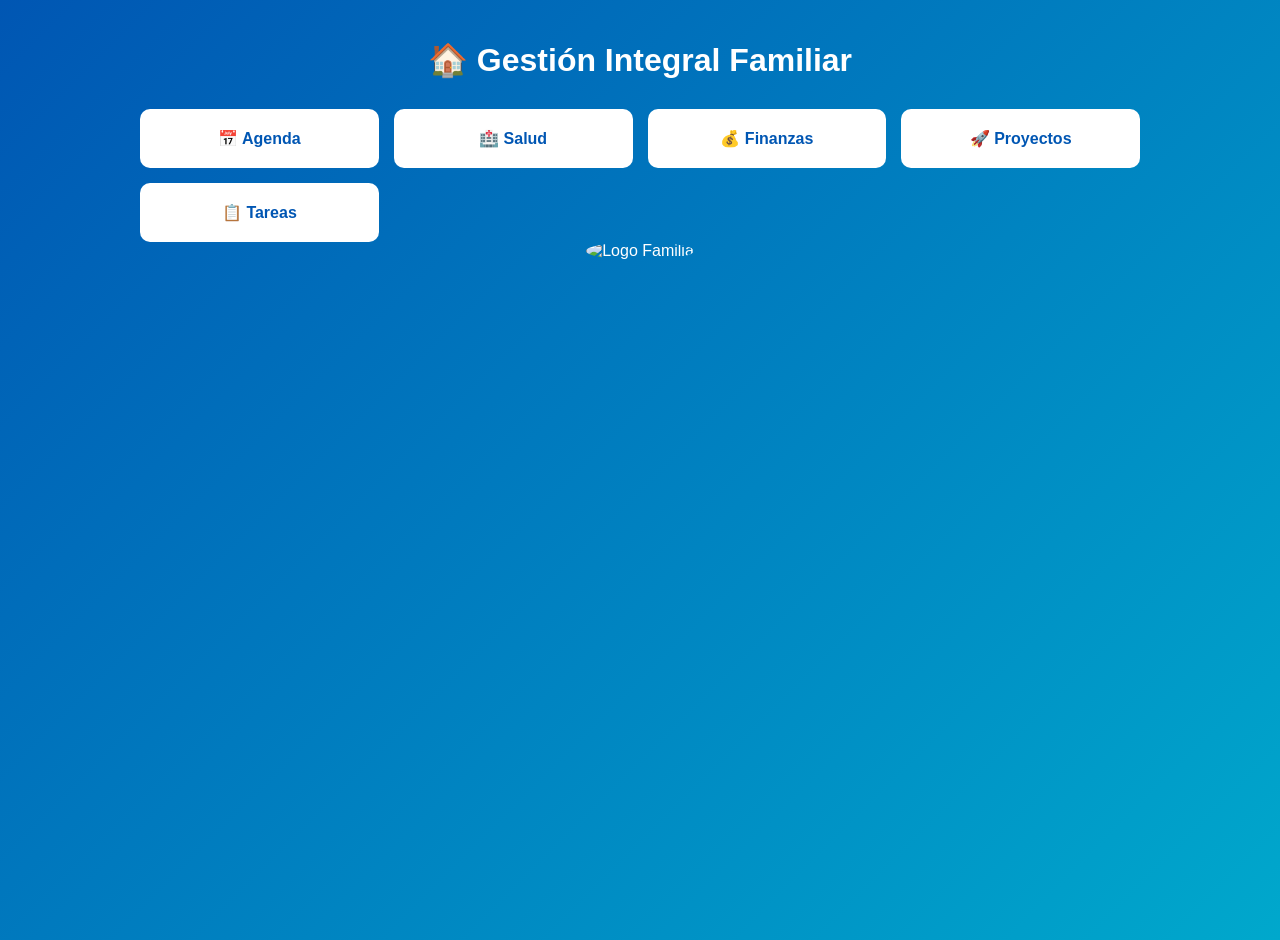
==== index.html @ 03a4ed16 "Add files via upload Proyecto" ====
<!DOCTYPE html>
<html lang="es">
<head>
    <meta charset="UTF-8">
    <title>Dashboard Familiar</title>
    <link rel="stylesheet" href="style.css">
</head>




<body>
    <div class="container">
        <h1>🏠 Gestión Integral Familiar</h1>
        <div class="nav-grid">
            <a href="agenda.html" class="nav-card">📅 Agenda</a>
            <a href="salud.html" class="nav-card">🏥 Salud</a>
            <a href="finanzas.html" class="nav-card">💰 Finanzas</a>
            <a href="inversiones_emprendimientos.html" class="nav-card">🚀 Proyectos</a>
            <a href="tareas.html" class="nav-card">📋 Tareas</a>
        </div>
    </div>
</body>
<div style="text-align: center;">
    <img src="imagen/logo_familia.png" alt="Logo Familia" style="width: 150px; border-radius: 50%;">
</div>
</html>
---- style.css ----
body { 
    font-family: 'Segoe UI', Tahoma, Geneva, Verdana, sans-serif; 
    background: linear-gradient(135deg, #0056b3, #00a8cc); 
    color: #fff; 
    margin: 0; 
    padding: 20px; 
    min-height: 100vh;
}
.container { max-width: 1000px; margin: 0 auto; }
h1, h2 { text-align: center; }
.card { 
    background: rgba(255, 255, 255, 0.95); 
    color: #333; 
    border-radius: 12px; 
    padding: 20px; 
    box-shadow: 0 4px 15px rgba(0,0,0,0.2); 
    margin-bottom: 20px;
}
.nav-grid { display: grid; grid-template-columns: repeat(auto-fit, minmax(200px, 1fr)); gap: 15px; margin-top: 30px; }
.nav-card { 
    background: white; 
    padding: 20px; 
    border-radius: 10px; 
    text-align: center; 
    text-decoration: none; 
    color: #0056b3; 
    font-weight: bold;
    transition: transform 0.2s;
}
.nav-card:hover { transform: scale(1.05); }
.back-btn { display: inline-block; background: rgba(255,255,255,0.2); color: white; padding: 8px 15px; text-decoration: none; border-radius: 6px; }
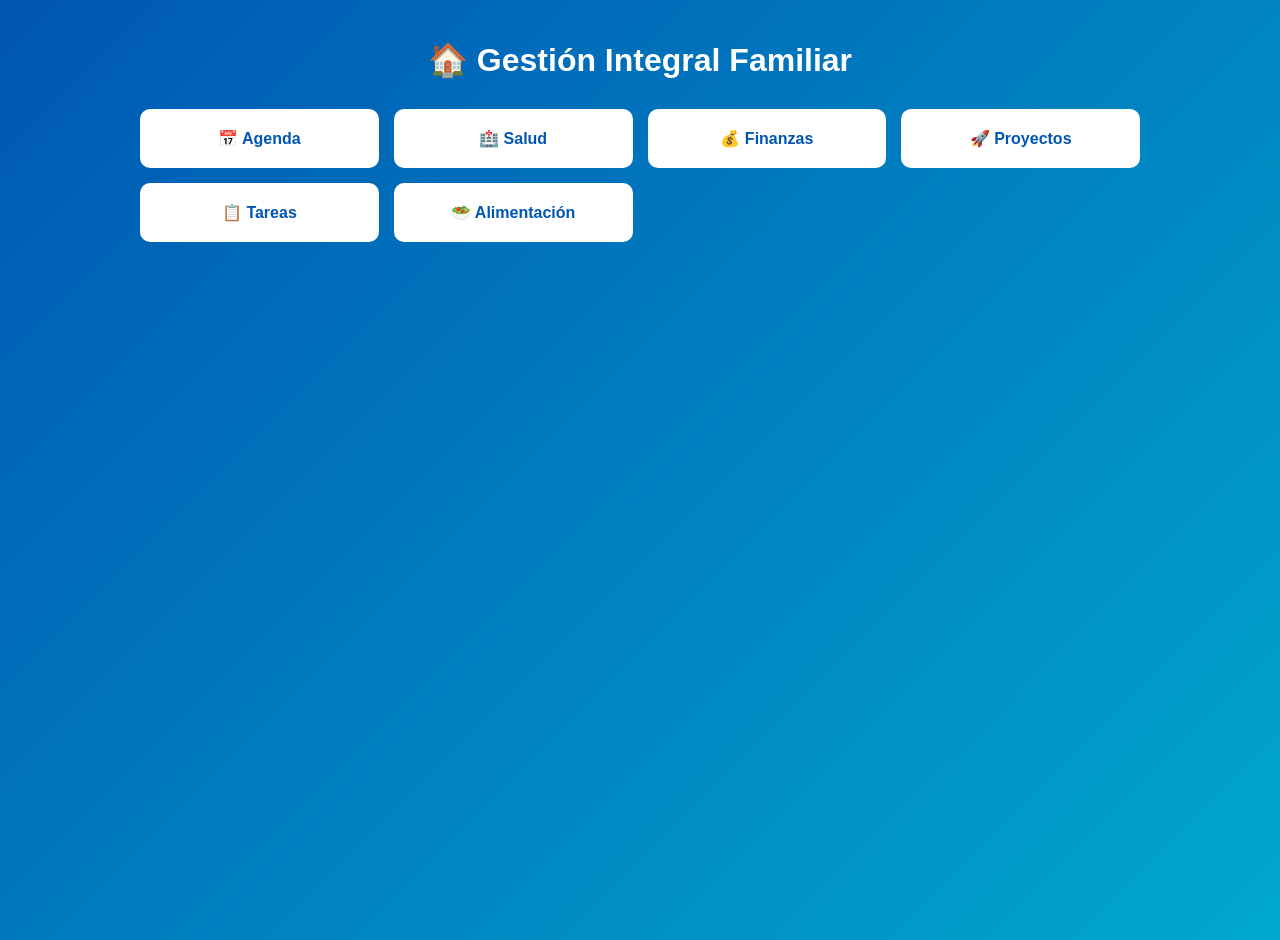
==== commit 61ae8c46: "Add files via upload" ====
--- a/index.html
+++ b/index.html
@@ -5,10 +5,6 @@
     <title>Dashboard Familiar</title>
     <link rel="stylesheet" href="style.css">
 </head>
-
-
-
-
 <body>
     <div class="container">
         <h1>🏠 Gestión Integral Familiar</h1>
@@ -18,10 +14,8 @@
             <a href="finanzas.html" class="nav-card">💰 Finanzas</a>
             <a href="inversiones_emprendimientos.html" class="nav-card">🚀 Proyectos</a>
             <a href="tareas.html" class="nav-card">📋 Tareas</a>
+            <a href="alimentacion.html" class="nav-card">🥗 Alimentación</a>
         </div>
     </div>
 </body>
-<div style="text-align: center;">
-    <img src="imagen/logo_familia.png" alt="Logo Familia" style="width: 150px; border-radius: 50%;">
-</div>
 </html>
